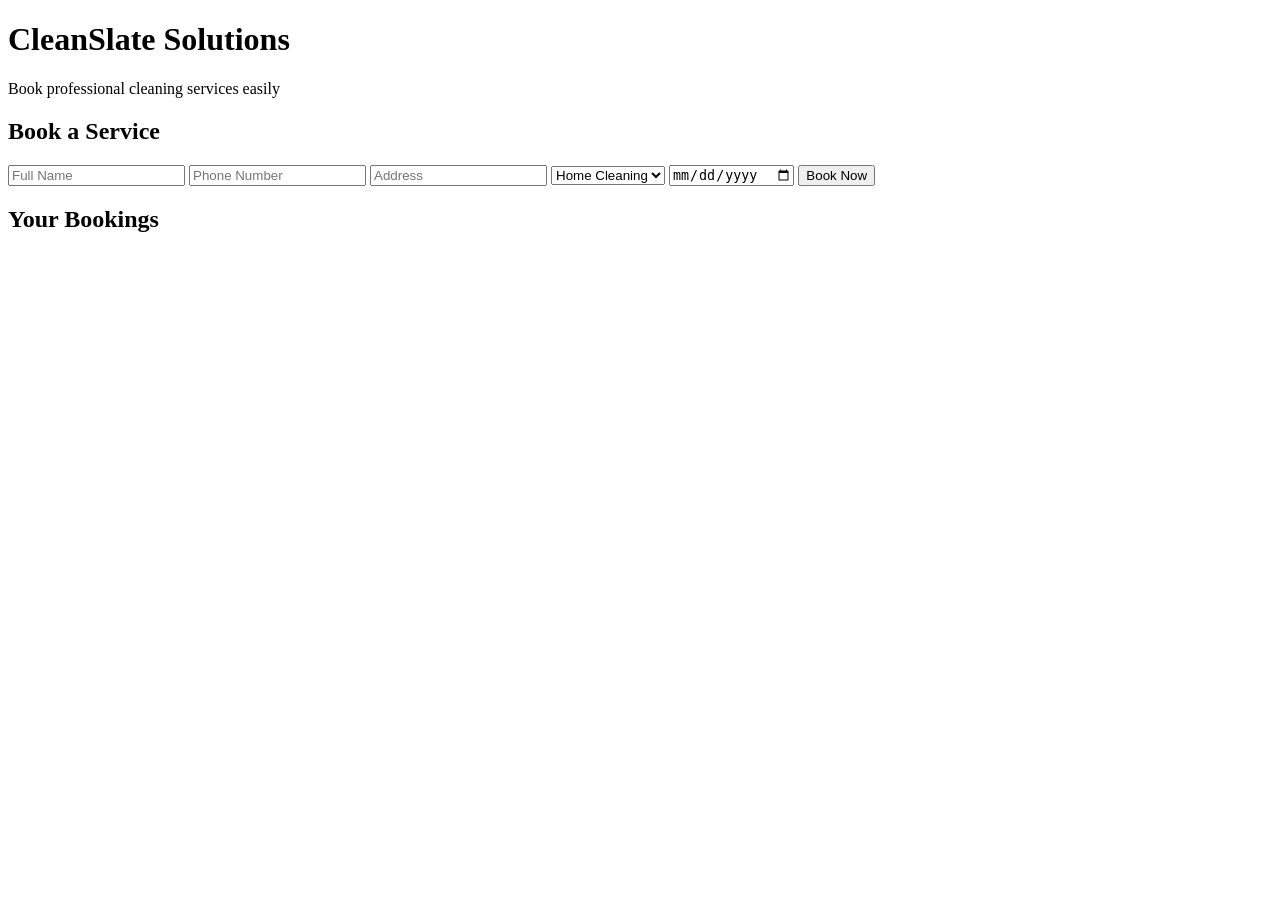
==== index.html @ 9ff1dcf2 "Create index.html" ====
<!DOCTYPE html>
<html lang="en">
<head>
  <meta charset="UTF-8" />
  <meta name="viewport" content="width=device-width, initial-scale=1.0"/>
  <title>CleanSlate Solutions</title>
  <link rel="stylesheet" href="style.css"/>
</head>
<body>

  <header>
    <h1>CleanSlate Solutions</h1>
    <p>Book professional cleaning services easily</p>
  </header>

  <section class="booking">
    <h2>Book a Service</h2>

    <input type="text" id="name" placeholder="Full Name" />
    <input type="tel" id="phone" placeholder="Phone Number" />
    <input type="text" id="address" placeholder="Address" />

    <select id="service">
      <option value="Home Cleaning">Home Cleaning</option>
      <option value="Office Cleaning">Office Cleaning</option>
      <option value="Deep Cleaning">Deep Cleaning</option>
    </select>

    <input type="date" id="date" />

    <button onclick="bookService()">Book Now</button>
  </section>

  <section class="list">
    <h2>Your Bookings</h2>
    <ul id="bookings"></ul>
  </section>

  <script src="script.js"></script>
</body>
    </html>
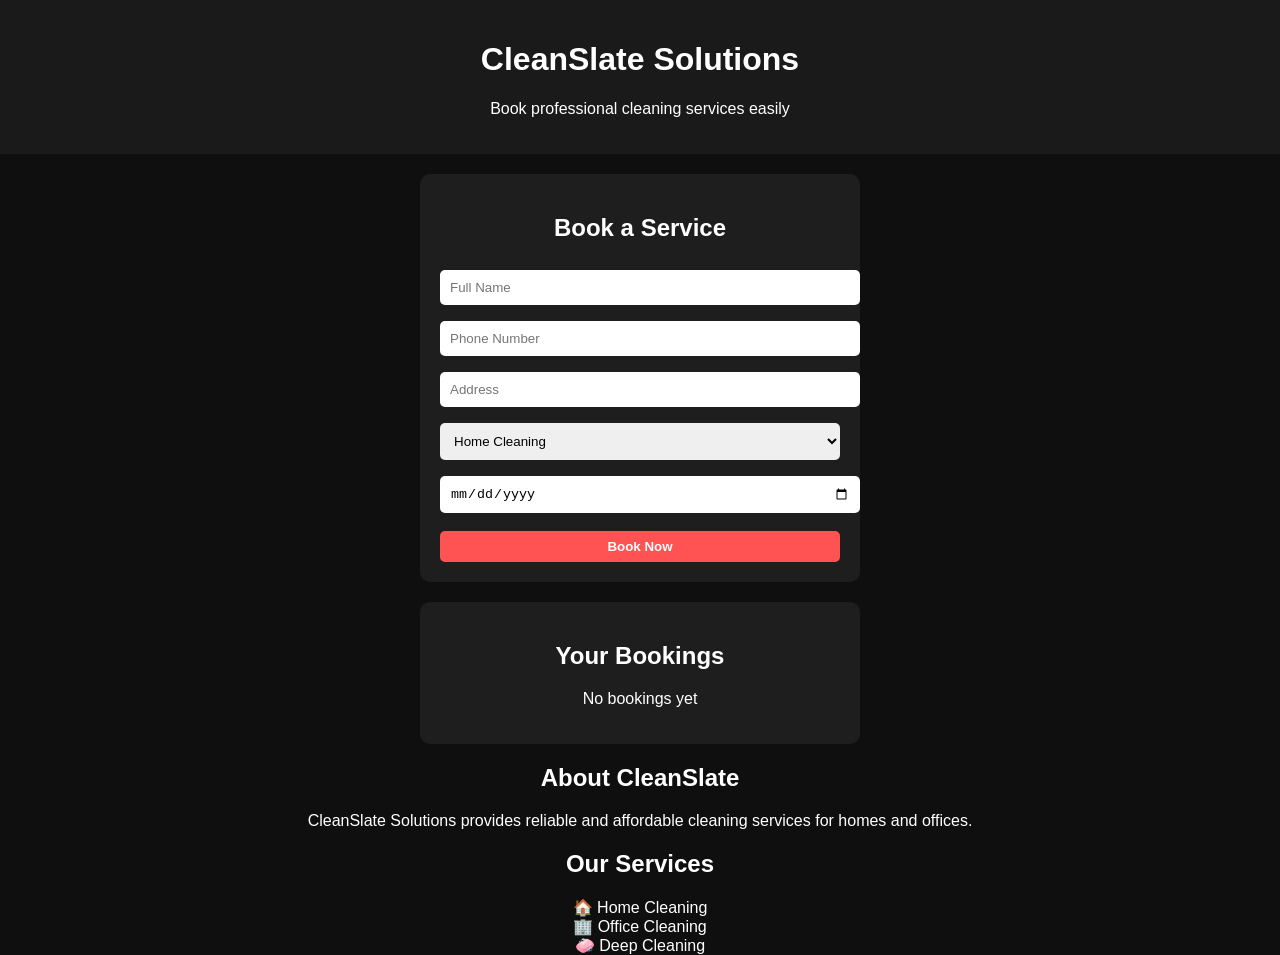
==== commit 168c374d: "Update index.html" ====
--- a/index.html
+++ b/index.html
@@ -37,5 +37,17 @@
   </section>
 
   <script src="script.js"></script>
+
+  <section class="about">
+  <h2>About CleanSlate</h2>
+  <p>CleanSlate Solutions provides reliable and affordable cleaning services for homes and offices.</p>
+</section>
+
+<section class="services">
+  <h2>Our Services</h2>
+  <div class="service-card">🏠 Home Cleaning</div>
+  <div class="service-card">🏢 Office Cleaning</div>
+  <div class="service-card">🧼 Deep Cleaning</div>
+</section>
 </body>
     </html>
--- a/style.css
+++ b/style.css
@@ -0,0 +1,102 @@
+body {
+  font-family: Arial, sans-serif;
+  margin: 0;
+  padding: 0;
+  background: #0f0f0f;
+  color: white;
+  text-align: center;
+}
+
+header {
+  padding: 20px;
+  background: #1a1a1a;
+}
+
+.booking, .list {
+  margin: 20px auto;
+  padding: 20px;
+  max-width: 400px;
+  background: #1e1e1e;
+  border-radius: 10px;
+}
+
+input, select {
+  width: 100%;
+  padding: 10px;
+  margin: 8px 0;
+  border: none;
+  border-radius: 5px;
+}
+
+button {
+  width: 100%;
+  padding: 10px;
+  background: #00e676;
+  border: none;
+  font-weight: bold;
+  cursor: pointer;
+}
+
+button:hover {
+  background: #00c853;
+}
+
+ul {
+  list-style: none;
+  padding: 0;
+}
+.admin-body {
+  background: #0f0f0f;
+  color: white;
+  font-family: Arial, sans-serif;
+}
+
+.admin-header {
+  text-align: center;
+  padding: 20px;
+  background: #1a1a1a;
+  border-bottom: 2px solid #00e676;
+}
+
+.admin-header h1 {
+  margin: 0;
+  color: #00e676;
+}
+
+.admin-container {
+  max-width: 800px;
+  margin: 20px auto;
+  padding: 10px;
+}
+
+#admin-list {
+  list-style: none;
+  padding: 0;
+}
+
+#admin-list li {
+  background: #1e1e1e;
+  margin: 10px 0;
+  padding: 15px;
+  border-radius: 10px;
+  border-left: 4px solid #00e676;
+  transition: 0.2s;
+}
+
+#admin-list li:hover {
+  transform: scale(1.01);
+}
+
+button {
+  margin-top: 10px;
+  padding: 8px 12px;
+  background: #ff5252;
+  border: none;
+  color: white;
+  border-radius: 5px;
+  cursor: pointer;
+}
+
+button:hover {
+  background: #ff1744;
+}
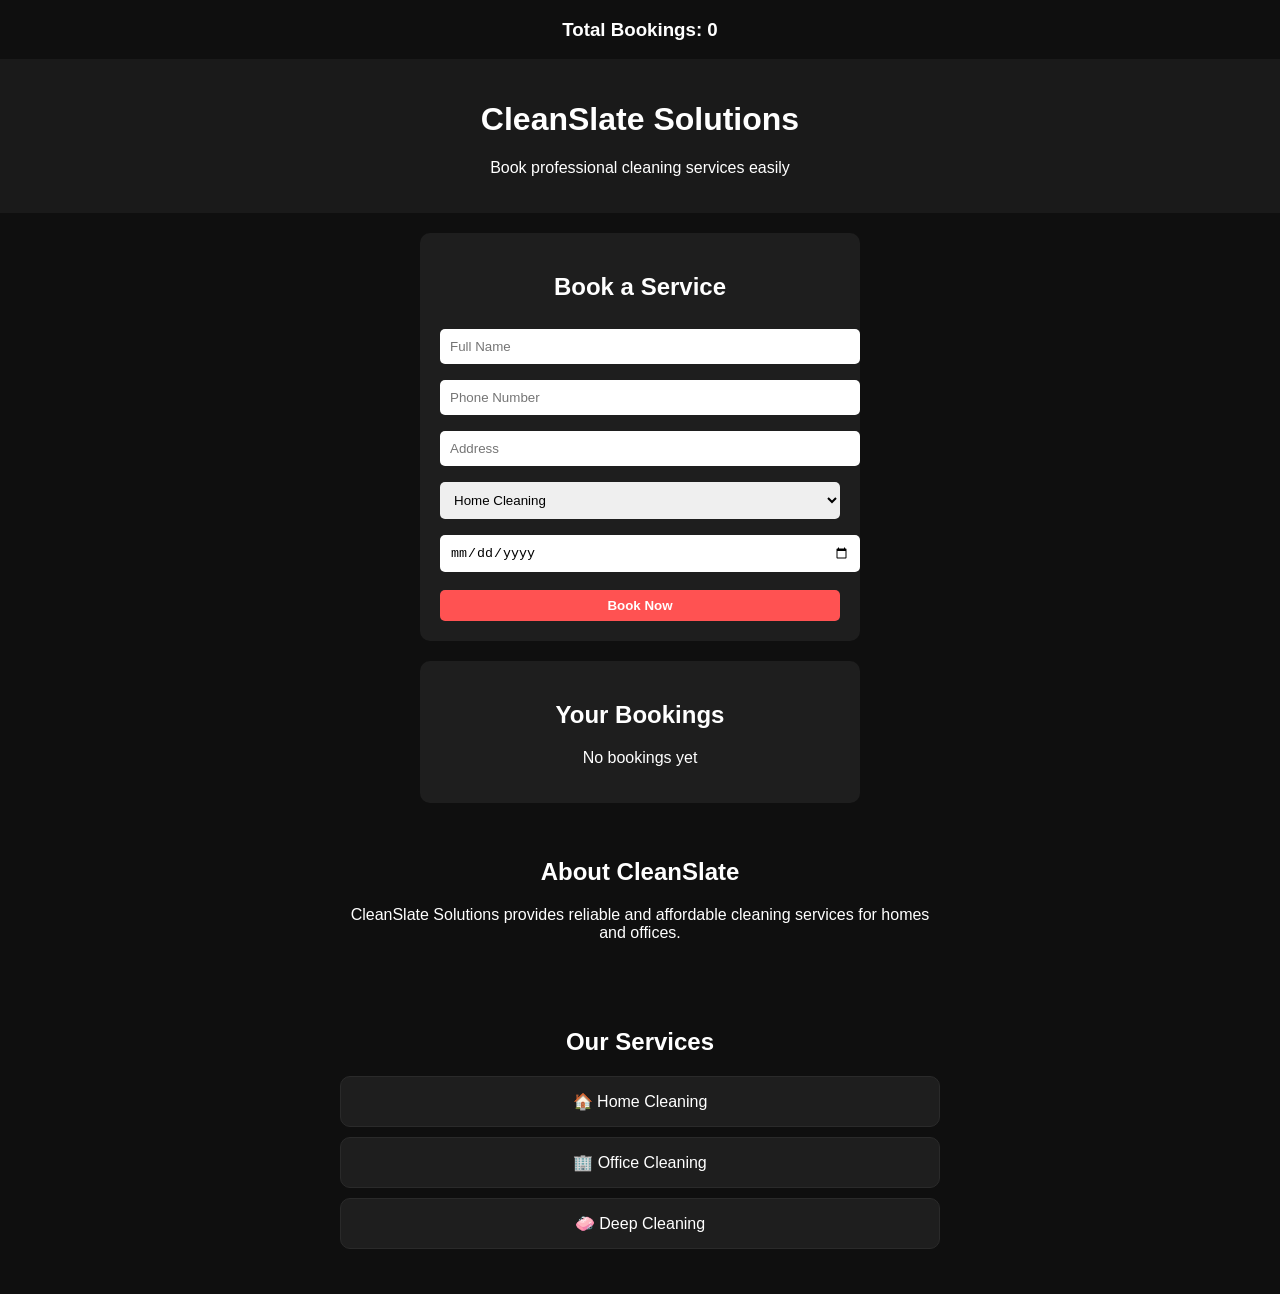
==== commit 2ec3ba76: "Update index.html" ====
--- a/index.html
+++ b/index.html
@@ -7,7 +7,7 @@
   <link rel="stylesheet" href="style.css"/>
 </head>
 <body>
-
+<h3>Total Bookings: <span id="count">0</span></h3>
   <header>
     <h1>CleanSlate Solutions</h1>
     <p>Book professional cleaning services easily</p>
--- a/style.css
+++ b/style.css
@@ -100,3 +100,23 @@
 button:hover {
   background: #ff1744;
 }
+.about, .services {
+  max-width: 600px;
+  margin: 20px auto;
+  padding: 15px;
+  text-align: center;
+}
+
+.service-card {
+  background: #1e1e1e;
+  margin: 10px 0;
+  padding: 15px;
+  border-radius: 10px;
+  border: 1px solid #2a2a2a;
+  transition: 0.2s;
+}
+
+.service-card:hover {
+  transform: scale(1.03);
+  border-color: #00e676;
+}
